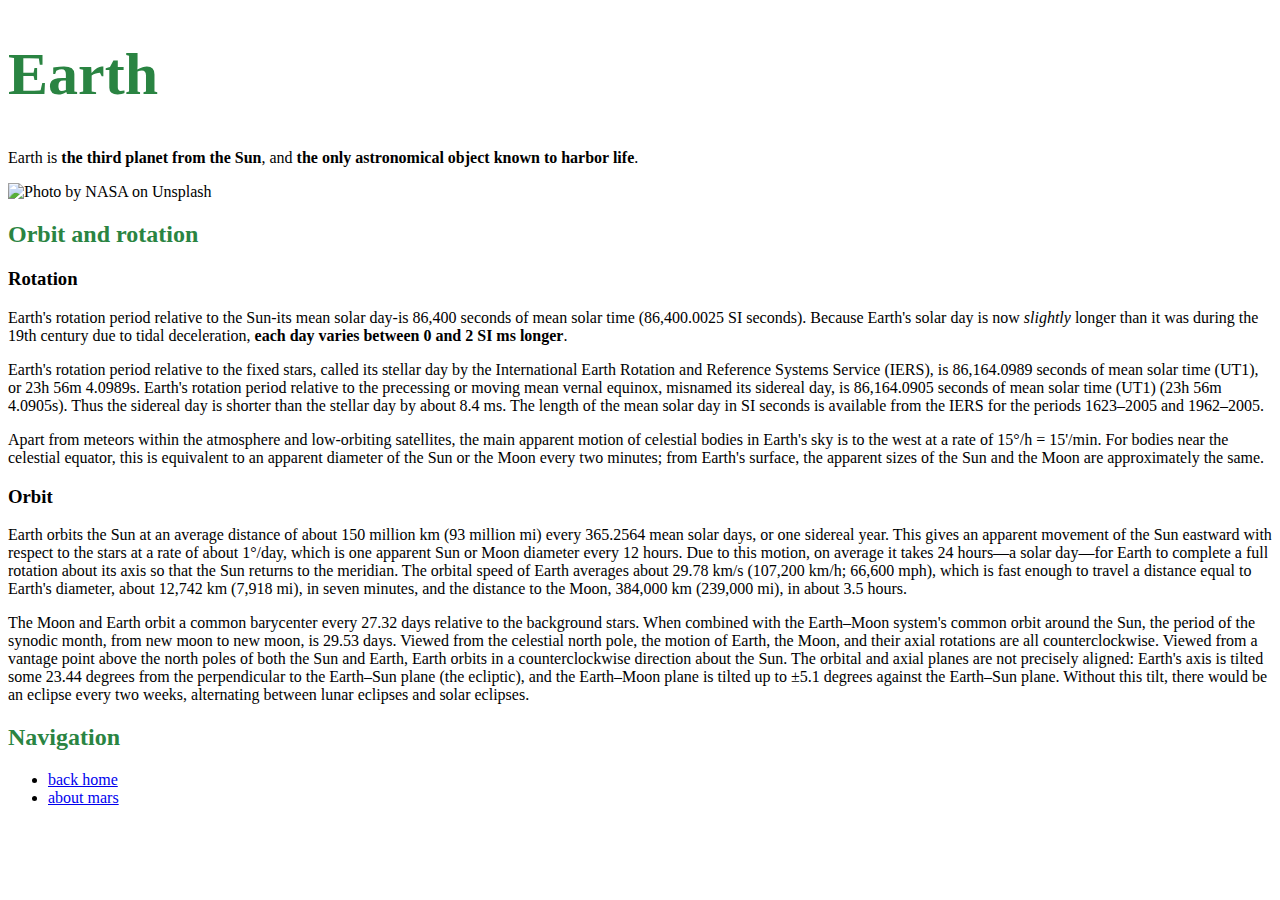
==== earth.html @ ce92b22e "Add files via upload" ====
<!DOCTYPE html>
<html>
<head>
    <title>All about Earth</title>
    <link href="css/style.css" rel="stylesheet">
</head>

<body>
    <h1 style="font-size: 60px; color: #2a8442">Earth</h1>

    <p>Earth is <strong>the third planet from the Sun</strong>, and <strong>the only astronomical object known to harbor life</strong>.</p>

    <img src="images/earth.jpg" alt="Photo by NASA on Unsplash" style="width: 750px; height: 500px">

    <h2 style="color: #2a8442">Orbit and rotation</h2>

    <h3>Rotation</h3>

    <p>
        Earth's rotation period relative to the Sun-its mean solar day-is 86,400 seconds of mean solar time (86,400.0025 SI seconds). Because Earth's solar day is now <em>slightly</em> longer than it was during the 19th century due to tidal deceleration, <strong>each day varies between 0 and 2 SI ms longer</strong>.
    </p>

    <p>
        Earth's rotation period relative to the fixed stars, called its stellar day by the International Earth Rotation and Reference Systems Service (IERS), is 86,164.0989 seconds of mean solar time (UT1), or 23h 56m 4.0989s. Earth's rotation period relative to the precessing or moving mean vernal equinox, misnamed its sidereal day, is 86,164.0905 seconds of mean solar time (UT1) (23h 56m 4.0905s). Thus the sidereal day is shorter than the stellar day by about 8.4 ms.<a href="187"></a> The length of the mean solar day in SI seconds is available from the IERS for the periods 1623–2005<a href="188"></a> and 1962–2005.
    </p>

    <p>
        Apart from meteors within the atmosphere and low-orbiting satellites, the main apparent motion of celestial bodies in Earth's sky is to the west at a rate of 15°/h = 15'/min. For bodies near the celestial equator, this is equivalent to an apparent diameter of the Sun or the Moon every two minutes; from Earth's surface, the apparent sizes of the Sun and the Moon are approximately the same.
    </p>

    <h3>Orbit</h3>
    <p>
        Earth orbits the Sun at an average distance of about 150 million km (93 million mi) every 365.2564 mean solar days, or one sidereal year. This gives an apparent movement of the Sun eastward with respect to the stars at a rate of about 1°/day, which is one apparent Sun or Moon diameter every 12 hours. Due to this motion, on average it takes 24 hours—a solar day—for Earth to complete a full rotation about its axis so that the Sun returns to the meridian. The orbital speed of Earth averages about 29.78 km/s (107,200 km/h; 66,600 mph), which is fast enough to travel a distance equal to Earth's diameter, about 12,742 km (7,918 mi), in seven minutes, and the distance to the Moon, 384,000 km (239,000 mi), in about 3.5 hours.
    </p>

    <p>
        The Moon and Earth orbit a common barycenter every 27.32 days relative to the background stars. When combined with the Earth–Moon system's common orbit around the Sun, the period of the synodic month, from new moon to new moon, is 29.53 days. Viewed from the celestial north pole, the motion of Earth, the Moon, and their axial rotations are all counterclockwise. Viewed from a vantage point above the north poles of both the Sun and Earth, Earth orbits in a counterclockwise direction about the Sun. The orbital and axial planes are not precisely aligned: Earth's axis is tilted some 23.44 degrees from the perpendicular to the Earth–Sun plane (the ecliptic), and the Earth–Moon plane is tilted up to ±5.1 degrees against the Earth–Sun plane. Without this tilt, there would be an eclipse every two weeks, alternating between lunar eclipses and solar eclipses.
    </p>

    <h2 style="color: #2a8442">Navigation</h2>
    <ul>
        <li><a href="index.html">back home</a></li>
        <li><a href="mars.html">about mars</a></li>
    </ul>

    </body>
</html>
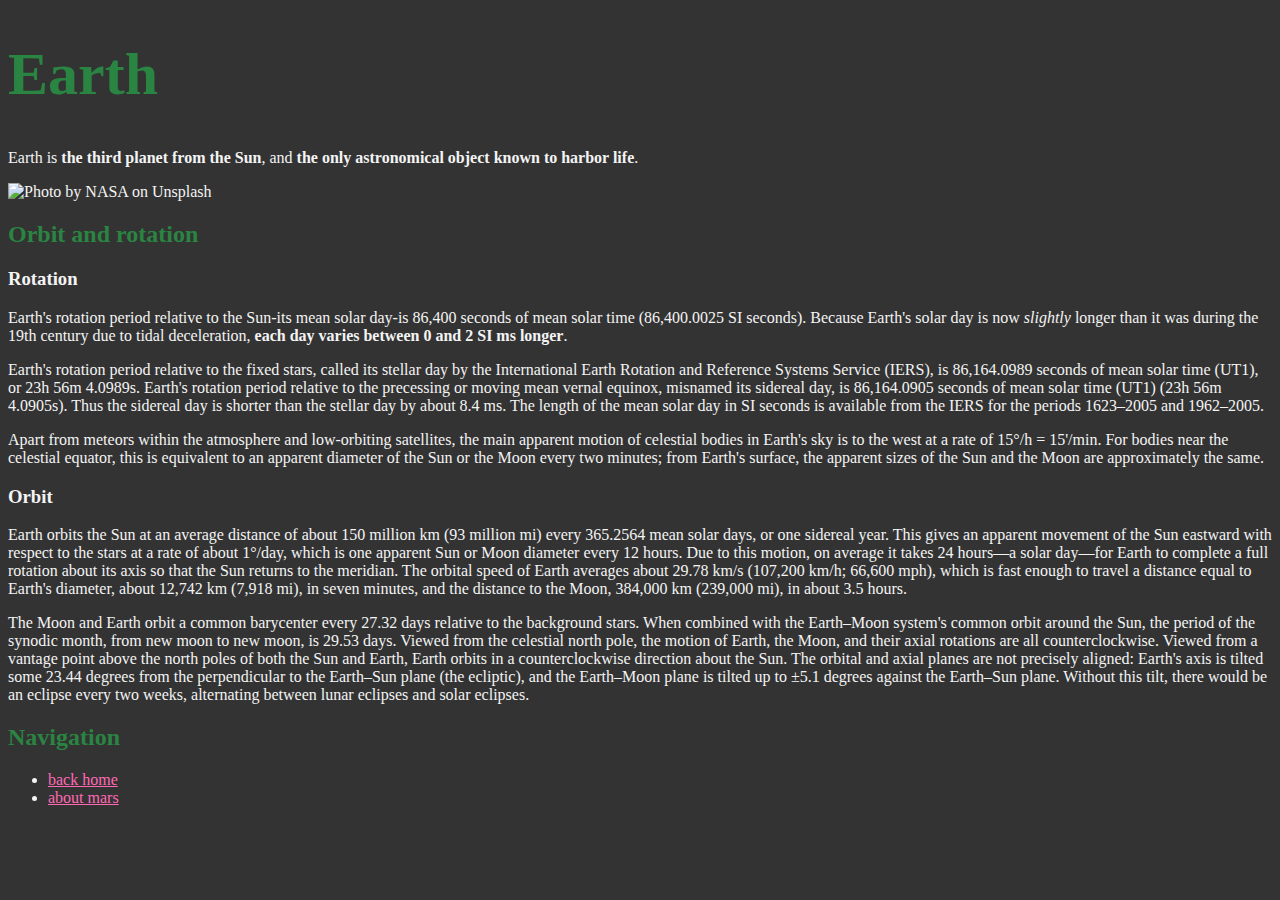
==== commit 9fa1b5dd: "Update earth.html" ====
--- a/earth.html
+++ b/earth.html
@@ -2,7 +2,7 @@
 <html>
 <head>
     <title>All about Earth</title>
-    <link href="css/style.css" rel="stylesheet">
+    <link href="style.css" rel="stylesheet">
 </head>
 
 <body>
@@ -44,4 +44,4 @@
     </ul>
 
     </body>
-</html>+</html>
--- a/style.css
+++ b/style.css
@@ -0,0 +1,13 @@
+body {
+    background-color: #333;
+    color: #f4f4f4;
+}
+
+a {
+    color: #ff69b4;
+}
+
+h1 {
+    font-size: 60px;
+    color: aquamarine;
+}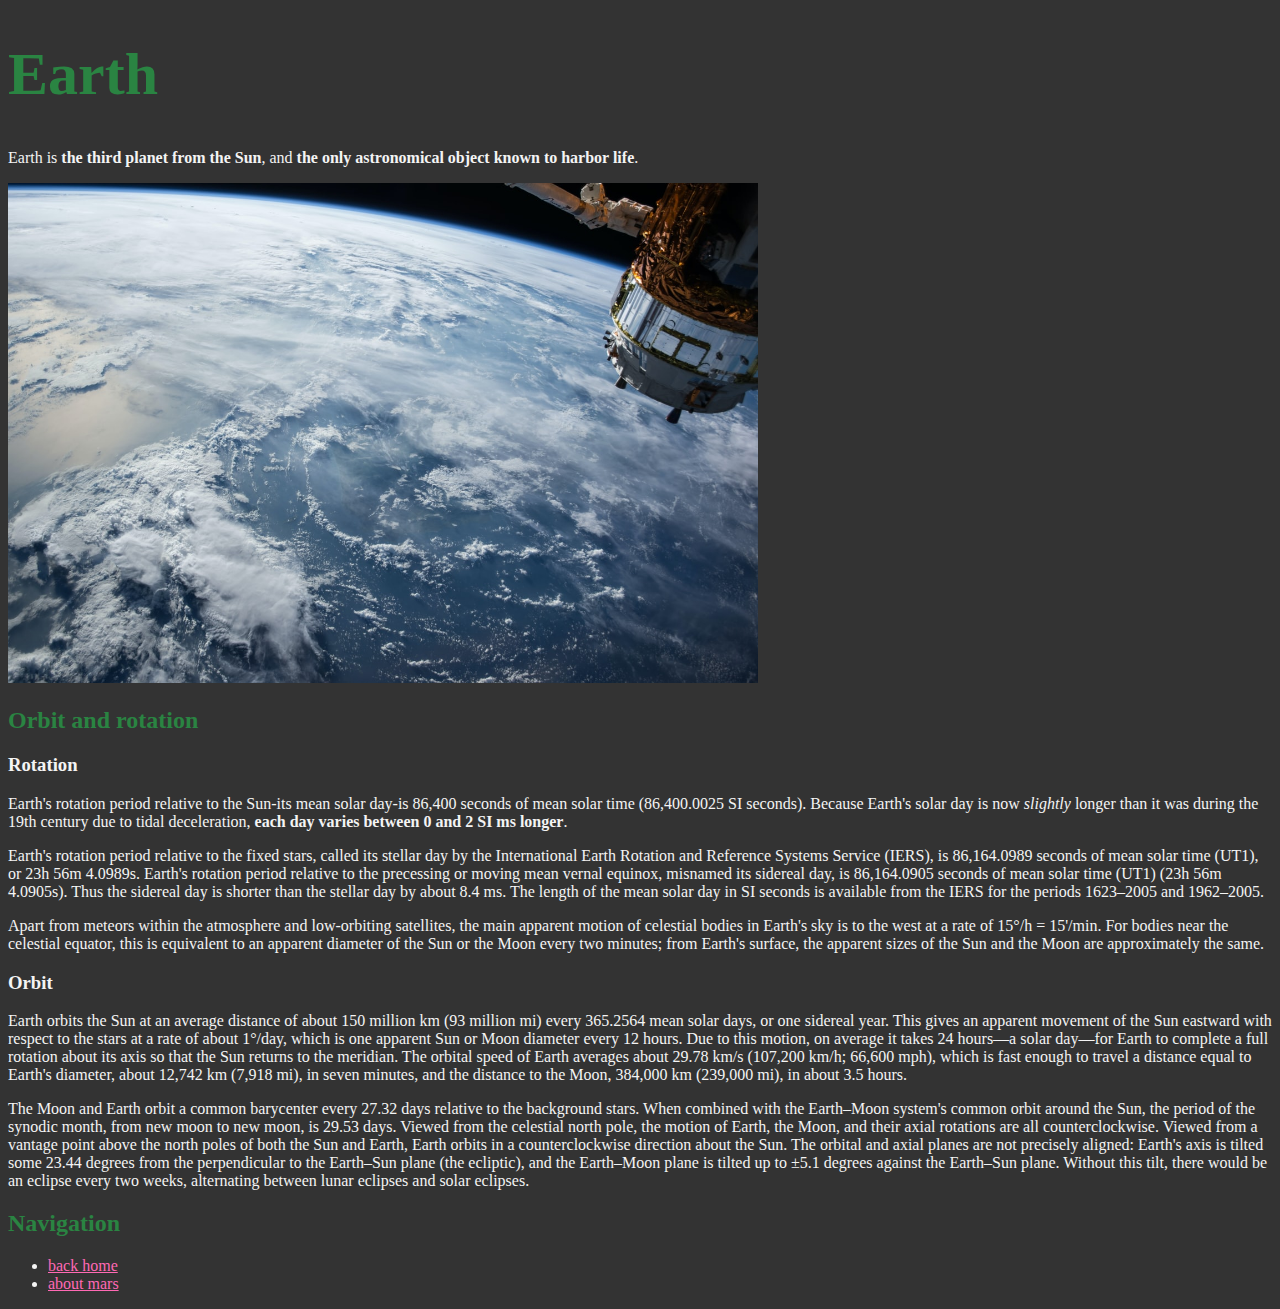
==== commit 60d02820: "Update earth.html" ====
--- a/earth.html
+++ b/earth.html
@@ -10,7 +10,7 @@
 
     <p>Earth is <strong>the third planet from the Sun</strong>, and <strong>the only astronomical object known to harbor life</strong>.</p>
 
-    <img src="images/earth.jpg" alt="Photo by NASA on Unsplash" style="width: 750px; height: 500px">
+    <img src="earth.jpg" alt="Photo by NASA on Unsplash" style="width: 750px; height: 500px">
 
     <h2 style="color: #2a8442">Orbit and rotation</h2>
 
